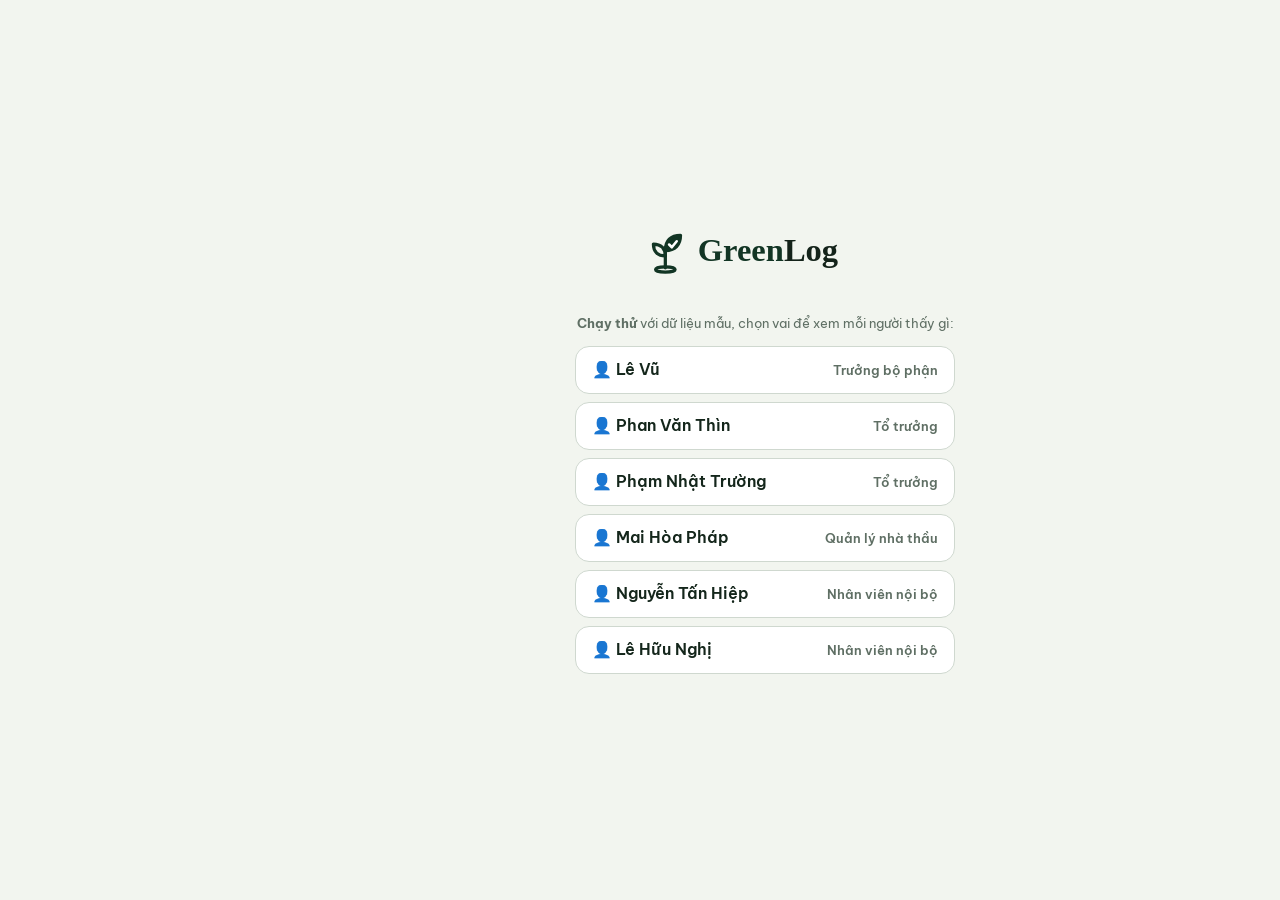
==== index.html @ 798416aa "0.4.4: mục 84–92 – bắt đầu ngày gọn + chọn khu định kỳ, Kubota theo lượt, cây nội thất bất thường qu" ====
<!DOCTYPE html>
<html lang="vi">
<head>
<meta charset="utf-8">
<meta name="viewport" content="width=device-width, initial-scale=1, viewport-fit=cover">
<meta name="theme-color" content="#123524">
<title>GreenLog</title>
<link rel="manifest" href="manifest.webmanifest">
<link rel="icon" href="icons/icon-192.png">
<link rel="apple-touch-icon" href="icons/icon-180.png">
<link rel="preconnect" href="https://fonts.googleapis.com">
<link rel="stylesheet" href="https://fonts.googleapis.com/css2?family=Be+Vietnam+Pro:wght@400;600;700&display=swap">
<link rel="stylesheet" href="css/app.css">
<link rel="stylesheet" href="css/v04.css">
</head>
<body>
<div id="app"><div class="dang-tai">Đang mở GreenLog…</div></div>
<script src="js/config.js"></script>
<script src="js/api.js"></script>
<script src="js/core.js"></script>
<script src="js/icons.js"></script>
<script src="js/icons-v04.js"></script>
<script src="js/v03-nen.js"></script>
<script src="js/app.js"></script>
<script src="js/m-noibo.js"></script>
<script src="js/m-nghiepvu.js"></script>
<script src="js/m-kehoach.js"></script>
<script src="js/m-quanly.js"></script>
<script src="js/v03-viec.js"></script>
<script src="js/v03-them.js"></script>
<script src="js/menu.js"></script>
<script src="js/v04-nen.js"></script>
<script src="js/v04-tongquan.js"></script>
<script src="js/v04-viec.js"></script>
<script src="js/v04-cay.js"></script>
<script src="js/v04-hop.js"></script>
<script src="js/v04-hopdx.js"></script>
<script src="js/v04-khtuan.js"></script>
<script src="js/v04-ngay.js"></script>
<script src="js/v04-ca.js"></script>
<script src="js/v04-nhap.js"></script>
<script src="js/v04-cum.js"></script>
<script src="js/v042-nen.js"></script>
<script src="js/v042-ca.js"></script>
<script src="js/v042-may.js"></script>
<script src="js/v042-xuat.js"></script>
<script src="js/v042-baocao.js"></script>
<script src="js/v042-nguoi.js"></script>
<script src="js/v042-link.js"></script>
<script src="js/v042-huongdan.js"></script>
<script src="js/v04-hoso.js"></script>
<script src="js/v04-daotao.js"></script>
<script src="js/v04-sopmau.js"></script>
<script src="js/v04-racthat.js"></script>
<script src="js/v04-anhdm.js"></script>
<script src="js/lib/jszip.min.js"></script>
<script src="js/v04-baocao.js"></script>
<script src="js/v043-daungay.js"></script>
<script src="js/v043-may.js"></script>
<script src="js/v043-cay.js"></script>
<script src="js/v043-dot.js"></script>
<script src="js/v043-phap.js"></script>
<script src="js/i18n-en.js"></script>
<script>GL.batDau();</script>
</body>
</html>
---- css/app.css ----
:root {
  --nen: #F4F7F3; --the: #FFFFFF; --chu: #14231A; --mo: #5B6B60; --vien: #C9D3CB; --vien2: #E6EDE7;
  --xanh: #1E6B3B; --xanh-nhat: #E6F1E8; --cam: #9A5B00; --cam-nhat: #FFF3DC; --do: #B42318; --do-nhat: #FDECEA;
  --cam2: #D9621E; --bo: 12px;
}
* { box-sizing: border-box; -webkit-tap-highlight-color: transparent; }
html, body { margin: 0; background: var(--nen); color: var(--chu); font: 15px/1.45 'Be Vietnam Pro', system-ui, -apple-system, 'Segoe UI', Roboto, sans-serif; }
body { min-height: 100vh; padding-bottom: calc(72px + env(safe-area-inset-bottom)); }
button, input, select, textarea { font: inherit; color: inherit; }
h1, h2, h3 { margin: 0; line-height: 1.25; }
.an { display: none !important; }

/* đầu trang */
.dau { position: sticky; top: 0; z-index: 5; background: var(--xanh); color: #fff; padding: calc(10px + env(safe-area-inset-top)) 16px 12px; display: flex; align-items: center; gap: 10px; }
.dau img { width: 30px; height: 30px; border-radius: 8px; background: #fff; }
.dau .tieude { flex: 1; min-width: 0; }
.dau .tieude b { display: block; font-size: 17px; }
.dau .tieude small { opacity: .85; font-size: 12px; }
.dau .nut-tron { background: rgba(255,255,255,.15); border: 0; color: #fff; border-radius: 10px; padding: 6px 10px; font-size: 13px; }
.bang-thu { background: var(--cam-nhat); color: var(--cam); font-size: 12px; text-align: center; padding: 6px 12px; }

main { padding: 14px 14px 24px; max-width: 720px; margin: 0 auto; }

/* thẻ */
.the { background: var(--the); border: 1px solid var(--vien2); border-radius: var(--bo); padding: 14px; margin-bottom: 12px; }
.the h2 { font-size: 16px; margin-bottom: 10px; }
.the h3 { font-size: 15px; }
.mo { color: var(--mo); font-size: 13px; }
.hang { display: flex; align-items: center; gap: 10px; }
.hang > .gian { flex: 1; min-width: 0; }
.luoi2 { display: grid; grid-template-columns: 1fr 1fr; gap: 10px; }
.so-lon { font-size: 26px; font-weight: 700; }

/* nút */
.nut { display: inline-flex; align-items: center; justify-content: center; gap: 6px; min-height: 48px; padding: 0 16px; border-radius: var(--bo);
  border: 1px solid var(--vien); background: var(--the); font-weight: 600; cursor: pointer; }
.nut.chinh { background: var(--xanh); border-color: var(--xanh); color: #fff; }
.nut.do { background: var(--do); border-color: var(--do); color: #fff; }
.nut.nho { min-height: 36px; padding: 0 12px; font-size: 13px; border-radius: 10px; }
.nut.rong { width: 100%; }
.nut:disabled { opacity: .5; }
.nhom-nut { display: flex; gap: 8px; }
.nhom-nut > * { flex: 1; }

/* chip / nhãn */
.chip { display: inline-flex; align-items: center; padding: 3px 10px; border-radius: 999px; font-size: 12px; font-weight: 600; background: var(--vien2); color: var(--chu); white-space: nowrap; }
.chip.xanh { background: var(--xanh-nhat); color: var(--xanh); }
.chip.cam { background: var(--cam-nhat); color: var(--cam); }
.chip.do { background: var(--do-nhat); color: var(--do); }
.chon { display: flex; gap: 6px; overflow-x: auto; padding-bottom: 4px; margin-bottom: 10px; scrollbar-width: none; }
.chon button { flex: none; border: 1px solid var(--vien); background: var(--the); border-radius: 999px; padding: 8px 14px; font-size: 13px; font-weight: 600; }
.chon button.dang { background: var(--xanh); border-color: var(--xanh); color: #fff; }

/* thanh tiến độ */
.thanh { height: 10px; border-radius: 6px; background: var(--vien2); overflow: hidden; }
.thanh > i { display: block; height: 100%; background: var(--xanh); border-radius: 6px; }
.thanh.cam > i { background: var(--cam2); }
.thanh.do > i { background: var(--do); }

/* danh sách */
.ds { background: var(--the); border: 1px solid var(--vien2); border-radius: var(--bo); overflow: hidden; margin-bottom: 12px; }
.ds .muc { display: flex; align-items: center; gap: 10px; padding: 12px 14px; border-top: 1px solid var(--vien2); min-height: 56px; }
.ds .muc:first-child { border-top: 0; }
.ds .nhom-ten { background: var(--nen); padding: 8px 14px; font-size: 12px; font-weight: 700; color: var(--mo); text-transform: uppercase; letter-spacing: .3px; }

/* điểm danh: 3 nút trạng thái */
.tt3 { display: flex; gap: 4px; flex: none; }
.tt3 button { border: 1px solid var(--vien); background: var(--the); border-radius: 10px; padding: 8px 8px; font-size: 12px; font-weight: 600; min-width: 54px; }
.tt3 button.co.dang { background: var(--xanh); color: #fff; border-color: var(--xanh); }
.tt3 button.vang.dang { background: var(--do); color: #fff; border-color: var(--do); }
.tt3 button.som.dang { background: var(--cam2); color: #fff; border-color: var(--cam2); }

/* ô tick định kỳ */
.tick { width: 44px; height: 44px; flex: none; border-radius: 12px; border: 2px solid var(--vien); background: var(--the); display: grid; place-items: center; font-size: 20px; color: transparent; }
.tick.xong { background: var(--xanh); border-color: var(--xanh); color: #fff; }
.tick.them { background: var(--xanh-nhat); border-color: var(--xanh); color: var(--xanh); font-size: 13px; font-weight: 700; }

/* biểu mẫu */
label.o { display: block; margin-bottom: 12px; }
label.o > span { display: block; font-size: 13px; font-weight: 600; margin-bottom: 6px; }
input[type=text], input[type=search], input[type=time], select, textarea { width: 100%; border: 1px solid var(--vien); border-radius: 10px; background: var(--the); padding: 12px; min-height: 48px; }
textarea { min-height: 84px; resize: vertical; }
.o-anh { display: grid; grid-template-columns: 1fr 1fr; gap: 8px; }
.o-anh button { height: 92px; border-radius: 12px; border: 2px dashed var(--xanh); background: var(--xanh-nhat); color: var(--xanh); font-weight: 600; }
.o-anh button.phu { border-color: var(--vien); background: var(--the); color: var(--chu); }
.xem-anh { width: 100%; max-height: 260px; object-fit: cover; border-radius: 12px; margin-top: 8px; background: var(--vien2); }

/* thanh dưới */
nav.duoi { position: fixed; left: 0; right: 0; bottom: 0; z-index: 6; background: var(--the); border-top: 1px solid var(--vien2); display: flex; padding-bottom: env(safe-area-inset-bottom); }
nav.duoi a { flex: 1; text-align: center; padding: 8px 2px 10px; font-size: 11px; font-weight: 600; color: var(--mo); text-decoration: none; }
nav.duoi a .bt { display: block; font-size: 22px; line-height: 28px; }
nav.duoi a.dang { color: var(--xanh); }

/* cửa sổ nổi */
.lop-phu { position: fixed; inset: 0; background: rgba(20,35,26,.45); z-index: 20; display: flex; align-items: flex-end; justify-content: center; }
.hop { background: var(--the); width: 100%; max-width: 560px; border-radius: 18px 18px 0 0; padding: 18px 16px calc(18px + env(safe-area-inset-bottom)); max-height: 88vh; overflow: auto; }
.hop h2 { font-size: 17px; margin-bottom: 12px; }
.bao { position: fixed; left: 50%; bottom: calc(86px + env(safe-area-inset-bottom)); transform: translateX(-50%); background: var(--chu); color: #fff; padding: 10px 16px; border-radius: 10px; z-index: 30; font-size: 14px; max-width: 90vw; text-align: center; }
.bao.loi { background: var(--do); }
.dang-tai { text-align: center; color: var(--mo); padding: 40px 0; }

/* màn đăng nhập */
.vao { min-height: 100vh; display: flex; flex-direction: column; align-items: center; justify-content: center; padding: 24px; text-align: center; }
.vao img.logo { width: 260px; max-width: 80vw; margin-bottom: 18px; }
.vao .hop-vao { width: 100%; max-width: 380px; }
.vao .chon-nguoi .nut { width: 100%; margin-bottom: 8px; justify-content: flex-start; }

/* ---- bổ sung 0.2 ---- */
.hop-dau { display: flex; align-items: center; gap: 10px; margin-bottom: 12px; }
.hop-dau h2 { flex: 1; margin: 0 !important; }
.hop-dau .x { border: 0; background: var(--vien2); width: 36px; height: 36px; border-radius: 50%; font-size: 16px; }
.hop.rong { max-width: 720px; }
.lop-phu.den { background: rgba(0,0,0,.85); }
.tim { margin-bottom: 10px; }
.ds2 { display: flex; flex-direction: column; gap: 6px; }
.dong2 { text-align: left; border: 1px solid var(--vien2); background: var(--the); border-radius: 10px; padding: 12px 14px; display: flex; flex-direction: column; gap: 2px; }
.dong2 b { font-weight: 600; }
.dong2 small { color: var(--mo); font-size: 12px; }
.dong2.nhom { flex-direction: row; justify-content: space-between; align-items: center; background: var(--nen); }
.dong2.ca { background: var(--xanh-nhat); border-color: var(--xanh); }
.lui { border: 0; background: none; color: var(--xanh); font-weight: 700; text-align: left; padding: 6px 0 8px; font-size: 15px; }
.o-chon { width: 100%; display: flex; align-items: center; justify-content: space-between; gap: 8px; border: 1px solid var(--vien); border-radius: 10px; background: var(--the); padding: 12px; min-height: 48px; text-align: left; }
.o-chon .gt { flex: 1; }
.o-anh3 { display: grid; grid-template-columns: repeat(3, 1fr); gap: 8px; }
.o-anh3 button { height: 76px; border-radius: 12px; border: 2px dashed var(--xanh); background: var(--xanh-nhat); color: var(--xanh); font-weight: 600; font-size: 13px; line-height: 1.5; }
.o-anh3 button + button { border-color: var(--vien); background: var(--the); color: var(--chu); }
.luoi-anh { display: grid; grid-template-columns: repeat(auto-fill, minmax(84px, 1fr)); gap: 6px; margin-top: 8px; }
.anh-nho { position: relative; }
.anh-nho img { width: 100%; aspect-ratio: 1; object-fit: cover; border-radius: 8px; display: block; }
.anh-nho button { position: absolute; top: 4px; right: 4px; width: 26px; height: 26px; border-radius: 50%; border: 0; background: rgba(0,0,0,.6); color: #fff; font-size: 12px; }
.anh-xem { width: 96px; height: 96px; object-fit: cover; border-radius: 8px; margin: 0 6px 6px 0; background: var(--vien2); cursor: zoom-in; }
.chon.boc { flex-wrap: wrap; overflow: visible; }
.mic { margin-top: 6px; }
.o > .mo { font-size: 12px; }
.the-viec { display: flex; align-items: center; gap: 12px; background: var(--the); border: 1px solid var(--vien2); border-radius: var(--bo); padding: 14px; margin-bottom: 8px; color: inherit; text-decoration: none; }
.the-viec .bt { font-size: 26px; width: 40px; text-align: center; flex: none; }
.the-viec .gian { flex: 1; min-width: 0; }
.the-viec b { display: block; }
.thanh-duoi { position: fixed; left: 0; right: 0; bottom: calc(60px + env(safe-area-inset-bottom)); z-index: 7; padding: 10px 14px; background: linear-gradient(transparent, var(--nen) 30%); }
.thanh-duoi .nut { width: 100%; max-width: 692px; display: flex; margin: 0 auto; box-shadow: 0 4px 14px rgba(0,0,0,.15); }
.bang-viec { background: var(--xanh); color: #fff; border-radius: var(--bo); padding: 12px 14px; margin-bottom: 12px; display: flex; align-items: center; gap: 10px; }
.bang-viec b { font-size: 17px; display: block; }
.bang-viec .nut { background: rgba(255,255,255,.15); border-color: rgba(255,255,255,.4); color: #fff; }
.chon-vt { width: 30px; height: 30px; flex: none; border-radius: 8px; border: 2px solid var(--vien); display: grid; place-items: center; color: transparent; font-weight: 700; }
.muc.da-chon { background: var(--xanh-nhat); }
.muc.da-chon .chon-vt { background: var(--xanh); border-color: var(--xanh); color: #fff; }
.muc.da-lam .chon-vt { background: var(--vien2); border-color: var(--vien2); color: var(--xanh); }
.luoi-o { display: grid; grid-template-columns: repeat(3, 1fr); gap: 8px; margin-bottom: 12px; }
.luoi-o a, .luoi-o button { background: var(--the); border: 1px solid var(--vien2); border-radius: var(--bo); padding: 12px 6px; text-align: center; color: inherit; text-decoration: none; font-size: 12px; font-weight: 600; min-height: 84px; display: flex; flex-direction: column; align-items: center; justify-content: center; gap: 4px; }
.luoi-o .bt { font-size: 26px; }
.tt3b { display: flex; gap: 4px; flex: none; }
.tt3b button { border: 1px solid var(--vien); background: var(--the); border-radius: 10px; padding: 8px 6px; font-size: 11px; font-weight: 600; min-width: 52px; }
.tt3b button.dang[data-t="Đã tưới"] { background: var(--xanh); color: #fff; border-color: var(--xanh); }
.tt3b button.dang[data-t="Không cần (mưa)"] { background: #2E6DA4; color: #fff; border-color: #2E6DA4; }
.tt3b button.dang[data-t="Chưa tưới được"] { background: var(--do); color: #fff; border-color: var(--do); }
.lich { display: grid; grid-template-columns: repeat(7, 1fr); gap: 3px; }
.lich .th { text-align: center; font-size: 11px; color: var(--mo); font-weight: 700; padding: 4px 0; }
.lich .ng { background: var(--the); border: 1px solid var(--vien2); border-radius: 8px; min-height: 58px; padding: 3px; font-size: 11px; cursor: pointer; overflow: hidden; }
.lich .ng.ngoai { opacity: .35; }
.lich .ng.hn { border: 2px solid var(--xanh); }
.lich .ng .s { font-weight: 700; }
.cham { display: inline-block; width: 7px; height: 7px; border-radius: 50%; margin: 1px; }
.c-dinhky { background: #1E6B3B; } .c-khan { background: #B42318; } .c-cao { background: #D9621E; } .c-duan { background: #2E6DA4; }
.c-sukien { background: #7A3FB0; } .c-xam { background: #8A958D; } .c-cachly { background: #F2B25C; }
table.bang { width: 100%; border-collapse: collapse; font-size: 12px; background: var(--the); }
table.bang th, table.bang td { border: 1px solid var(--vien2); padding: 6px; text-align: left; white-space: nowrap; }
table.bang th { background: var(--nen); position: sticky; top: 0; }
.cuon { overflow: auto; max-height: 70vh; border-radius: var(--bo); border: 1px solid var(--vien2); margin-bottom: 12px; }
.dong-sp { display: grid; grid-template-columns: 1fr 90px 36px; gap: 6px; align-items: center; margin-bottom: 6px; }
.dong-sp input { min-height: 44px; padding: 8px; }
.dong-sp .xx { border: 0; background: var(--do-nhat); color: var(--do); border-radius: 8px; height: 40px; }
.sao { display: flex; gap: 4px; }
.sao button { width: 40px; height: 40px; border-radius: 10px; border: 1px solid var(--vien); background: var(--the); font-weight: 700; }
.sao button.dang { background: var(--xanh); color: #fff; border-color: var(--xanh); }
input[type=number], input[type=date], input[type=datetime-local] { width: 100%; border: 1px solid var(--vien); border-radius: 10px; background: var(--the); padding: 12px; min-height: 48px; }
.canh-bao { background: var(--cam-nhat); color: var(--cam); border-radius: 10px; padding: 10px 12px; font-size: 13px; margin-bottom: 12px; }
.canh-bao.do { background: var(--do-nhat); color: var(--do); }

.nut-zalo { background: #0068FF; border-color: #0068FF; color: #fff; margin-top: 8px; }

/* ===== GreenLog 0.3 ===== */
html[data-chu="to"] body { zoom: 1.12; }
html[data-chu="rat-to"] body { zoom: 1.25; }
.bang-hang { background: #FFF7E6; color: var(--cam); font-size: 13px; padding: 8px 14px; text-align: center; }
.bao-hoan { display: flex; align-items: center; gap: 12px; overflow: hidden; }
.bao-hoan button { background: #fff; color: var(--chu); border: 0; border-radius: 8px; padding: 6px 10px; font-weight: 700; }
.bao-hoan i { position: absolute; left: 0; bottom: 0; height: 3px; background: #F2C46B; animation: hoan 10s linear forwards; }
@keyframes hoan { from { width: 100%; } to { width: 0; } }
.tieu-nhom { font-size: 15px; margin: 14px 2px 8px; }
.tieu-nhom span { font-weight: 500; color: var(--mo); font-size: 13px; }
.tieu-nhom.hn { color: var(--xanh); }
.nhan-o { display: block; font-size: 13px; font-weight: 600; margin-bottom: 6px; }
.luoi-viec { display: grid; grid-template-columns: repeat(auto-fill, minmax(98px, 1fr)); gap: 8px; }
.o-viec { background: var(--the); border: 1px solid var(--vien2); border-radius: 14px; padding: 10px 6px; display: flex; flex-direction: column; align-items: center; gap: 4px; text-align: center; color: inherit; text-decoration: none; transition: opacity .2s; }
.o-viec b { font-size: 13px; line-height: 1.2; }
.o-viec small { font-size: 11px; color: var(--mo); }
.ma-tran { display: grid; grid-template-columns: 76px repeat(3, 1fr); gap: 6px; align-items: stretch; }
.ma-tran .cot { font-size: 12px; color: var(--mo); text-align: center; align-self: end; }
.hang-mt { font-size: 13px; font-weight: 700; align-self: center; }
.o-mt { background: var(--the); border: 1px solid var(--vien2); border-radius: 12px; padding: 6px 4px 8px; display: flex; flex-direction: column; align-items: center; gap: 3px; color: inherit; text-decoration: none; transition: opacity .2s; }
.o-mt b { font-size: 12px; }
.o-mt small.dang { font-size: 10px; color: #9A6B00; }
.o-trong { border-radius: 12px; background: var(--vien2); opacity: .5; min-height: 84px; }
.thanh-nho { width: 80%; height: 4px; background: var(--vien2); border-radius: 2px; overflow: hidden; }
.thanh-nho i { display: block; height: 4px; }
.bang-viec svg { flex: none; }
.buoc { display: flex; align-items: center; gap: 8px; font-weight: 700; font-size: 14px; margin: 10px 2px 8px; }
.buoc span { width: 24px; height: 24px; border-radius: 12px; border: 1.5px solid var(--xanh); color: var(--xanh); display: inline-grid; place-items: center; font-size: 12px; }
.buoc-nho { font-size: 12px; font-weight: 600; color: var(--mo); margin: 4px 2px 4px; }
.hai-nut { display: grid; grid-template-columns: 1fr 1fr; gap: 8px; }
.hai-nut button { min-height: 48px; border-radius: 12px; border: 1px solid var(--vien); background: var(--the); font-weight: 700; font-size: 14px; }
.hai-nut button.dang.xanh { background: var(--xanh); border-color: var(--xanh); color: #fff; }
.hai-nut button.dang.vang { background: #D9A93E; border-color: #D9A93E; color: #fff; }
.chu-thich { display: flex; flex-wrap: wrap; gap: 10px; font-size: 12px; color: var(--mo); margin: 4px 2px 8px; }
.chu-thich i { display: inline-block; width: 12px; height: 12px; border-radius: 3px; border: 1px solid var(--vien); margin-right: 4px; vertical-align: -2px; background: var(--the); }
.chu-thich i.xong { background: var(--xanh); border-color: var(--xanh); } .chu-thich i.dang { background: #F2C46B; border-color: #D9A93E; } .chu-thich i.c { background: #fff; border: 2px solid var(--xanh); }
.chu-thich i.mua { background: #2E6DA4; border-color: #2E6DA4; } .chu-thich i.chua { background: var(--do); border-color: var(--do); }
.luoi-villa { display: grid; grid-template-columns: repeat(auto-fill, minmax(60px, 1fr)); gap: 6px; }
.o-villa { min-height: 62px; border-radius: 12px; border: 1px solid #C9D3CB; background: var(--the); display: flex; flex-direction: column; align-items: center; justify-content: center; gap: 2px; padding: 4px 2px; }
.o-villa b { font-size: 14px; } .o-villa small { font-size: 10px; opacity: .85; line-height: 1.1; text-align: center; }
.o-villa.xong { background: var(--xanh); border-color: var(--xanh); color: #fff; }
.o-villa.motphan { background: var(--xanh-nhat); border-color: var(--xanh); }
.o-villa.dang { background: #F2C46B; border-color: #D9A93E; }
.o-villa.chon { border: 2px solid var(--xanh); color: var(--xanh); background: #fff; box-shadow: 0 0 0 2px var(--xanh-nhat); }
.mat3 { display: flex; gap: 2px; }
.mat3 i { width: 10px; height: 4px; border-radius: 2px; background: var(--vien2); }
.mat3 i.xong { background: #A9D8B5; } .o-villa:not(.xong) .mat3 i.xong { background: var(--xanh); } .mat3 i.dang { background: #D9A93E; } .mat3 i.c { background: var(--xanh); }
.muc.dang-lam { background: #FFF8E8; } .muc.dang-lam .chon-vt { background: #F2C46B; border-color: #D9A93E; color: var(--chu); }
.hang-tuoi { display: flex; align-items: center; gap: 6px; padding: 7px 0; border-top: 1px solid var(--vien2); }
.hang-tuoi:first-child { border-top: 0; }
.hang-tuoi > b { width: 86px; font-size: 13px; flex: none; }
.hang-tuoi .tt3b { margin-left: auto; }
.mat-tuoi { flex: 1; min-height: 44px; border-radius: 10px; border: 1px dashed #B9C6BC; background: var(--the); font-size: 12px; font-weight: 600; display: flex; flex-direction: column; align-items: center; justify-content: center; line-height: 1.1; }
.mat-tuoi small { font-size: 10px; font-weight: 500; }
.mat-tuoi.xong { background: var(--xanh); color: #fff; border: 1px solid var(--xanh); }
.mat-tuoi.mua { background: #DCEBF8; color: #2E6DA4; border: 1px solid #9CC3E6; }
.mat-tuoi.chua { background: var(--do-nhat); color: var(--do); border: 1px solid var(--do); }
.mat-tuoi.moi { box-shadow: 0 0 0 2px #F2C46B; }
.nut.mua { background: #2E6DA4; border-color: #2E6DA4; color: #fff; }
.so-vua { font-size: 20px; font-weight: 700; }
.so-the { display: flex; align-items: center; gap: 10px; color: inherit; text-decoration: none; margin-bottom: 0; }
.so-the b { display: block; font-size: 24px; line-height: 1.1; } .so-the small { display: block; font-size: 12px; color: var(--mo); }
.luoi-kpi { display: grid; grid-template-columns: repeat(auto-fill, minmax(160px, 1fr)); gap: 8px; margin-bottom: 12px; }
.dong-vc { display: flex; align-items: center; gap: 10px; padding: 8px 0; border-top: 1px solid var(--vien2); }
.tron { width: 42px; height: 42px; border-radius: 12px; border: 1px solid var(--vien); background: var(--the); font-size: 22px; font-weight: 700; flex: none; }
.tron.chinh { background: var(--xanh); border-color: var(--xanh); color: #fff; }
.goi-y-thuoc { border-left: 4px solid var(--xanh); }
.dong-goiy { display: flex; align-items: baseline; gap: 6px; padding: 8px 0; border-top: 1px solid var(--vien2); }
.dong-goiy .gian small { display: block; color: var(--mo); font-size: 12px; } .dong-goiy .lieu { color: var(--xanh); font-size: 18px; } .dong-goiy > small { color: var(--mo); font-size: 11px; }
.chon button.goi-y { border-color: var(--xanh); color: var(--xanh); }
.chon.boc { flex-wrap: wrap; overflow: visible; }
.chon button small { opacity: .75; font-weight: 500; }
.luoi-nam { display: grid; grid-template-columns: repeat(3, 1fr); gap: 8px; }
.o-thang { background: var(--the); border: 1px solid var(--vien2); border-radius: 12px; padding: 10px; text-align: left; display: flex; flex-direction: column; gap: 2px; }
.o-thang span { font-size: 12px; color: var(--mo); } .o-thang div { font-size: 11px; }
.bien-ban h1 { font-size: 17px; color: var(--xanh); } .bien-ban h2 { font-size: 14px; margin-top: 12px; } .bien-ban pre { white-space: pre-wrap; font: inherit; margin: 4px 0; }
.luoi-o a .bt svg { display: block; margin: 0 auto; }
nav.duoi .bt svg { display: block; margin: 0 auto; }
---- css/v04.css ----
/* GreenLog 0.4 – chủ đề xanh rừng + xanh chanh, bảng điều khiển trên máy tính, thanh dưới nổi trên điện thoại */
:root {
  --nen: #F2F5EF; --the: #FFFFFF; --chu: #14261B; --mo: #5F6F64; --vien: #CFD8CF; --vien2: #E4EBE3;
  --xanh: #1F4D2B; --xanh-dam: #123524; --xanh-nhat: #E5F4E4; --chanh: #C9E265; --chanh2: #E6F2B5;
  --cam: #8A5A12; --cam-nhat: #FCEBDD; --do: #B33A36; --do-nhat: #FBE3E2; --vang: #E9C46A; --cam2: #E8913A; --bo: 14px;
}
body { padding-bottom: calc(96px + env(safe-area-inset-bottom)); font-size: 16px; }
.nut.chinh { background: var(--xanh-dam); border-color: var(--xanh-dam); }
.nut.chanh { background: var(--chanh); border-color: var(--chanh); color: var(--xanh-dam); }
.chip.chanh { background: var(--chanh); color: var(--xanh-dam); }
.chip.vang { background: #F9EEDA; color: #8A6A12; }
.chon button.dang { background: var(--xanh-dam); border-color: var(--xanh-dam); }
.thanh > i { background: linear-gradient(90deg, #1F6B35, #8DC63F); }
.thanh.cam > i { background: var(--vang); } .thanh.do > i { background: var(--do); }
.the { border-radius: 18px; box-shadow: 0 1px 2px rgba(0,0,0,.04); }

/* đầu trang điện thoại */
.dau { background: var(--xanh-dam); border-radius: 0 0 22px 22px; padding-bottom: 16px; }
.dau .nut-tron.av { width: 40px; height: 40px; border-radius: 50%; background: var(--chanh); color: var(--xanh-dam); font-weight: 700; padding: 0; }
.dau img { background: transparent; }

/* thanh dưới nổi, nút ＋ giữa */
nav.duoi { left: 12px; right: 12px; bottom: calc(10px + env(safe-area-inset-bottom)); border-radius: 26px; background: var(--xanh-dam); border: 0; box-shadow: 0 8px 24px rgba(18,53,36,.35); padding: 4px 6px; align-items: center; }
nav.duoi a { color: #B9C9BC; font-size: 11.5px; }
nav.duoi a.dang { color: var(--chanh); }
nav.duoi a.cong { flex: none; width: 64px; height: 64px; margin-top: -30px; border-radius: 50%; background: var(--chanh); color: var(--xanh-dam); display: flex; align-items: center; justify-content: center; font-size: 34px; font-weight: 400; box-shadow: 0 6px 16px rgba(0,0,0,.25); padding: 0; }
nav.duoi .bt svg { width: 26px; height: 26px; }
.thanh-duoi { bottom: calc(86px + env(safe-area-inset-bottom)); }

/* bảng điều khiển máy tính */
.ben { display: none; }
@media (min-width: 960px) {
  body { padding: 0 0 0 250px; }
  .ben { display: flex; flex-direction: column; position: fixed; left: 0; top: 0; bottom: 0; width: 250px; background: var(--xanh-dam); color: #fff; padding: 22px 14px; z-index: 8; overflow-y: auto; }
  .ben .logo { display: flex; align-items: center; gap: 10px; font-weight: 700; font-size: 21px; margin: 0 6px 22px; color: #fff; text-decoration: none; }
  .ben .logo i { width: 38px; height: 38px; border-radius: 10px; background: var(--chanh); color: var(--xanh-dam); display: flex; align-items: center; justify-content: center; font-style: normal; font-size: 22px; }
  .ben a.m { display: flex; align-items: center; gap: 12px; padding: 10px 12px; border-radius: 12px; color: #DDE7DF; text-decoration: none; font-weight: 600; font-size: 15px; margin-bottom: 2px; }
  .ben a.m:hover { background: rgba(255,255,255,.06); }
  .ben a.m.dang { background: var(--xanh); color: var(--chanh); }
  .ben a.m svg { width: 26px; height: 26px; flex: none; }
  .ben .so-do { margin-left: auto; background: var(--do); color: #fff; border-radius: 999px; font-size: 11px; padding: 1px 7px; }
  .ben .ky { margin-top: auto; background: rgba(255,255,255,.07); border-radius: 14px; padding: 12px; font-size: 12.5px; color: #C8D6CB; }
  .ben .ky b { color: #fff; display: block; }
  nav.duoi { display: none; }
  .dau { position: static; background: transparent; color: var(--chu); border-radius: 0; padding: 26px 32px 6px; max-width: 1400px; }
  .dau > img, .dau #nutTk { display: none; }
  .dau .tieude b { font-size: 30px; }
  .dau .tieude small { font-size: 14px; color: var(--mo); opacity: 1; }
  .dau .nut-tron { background: var(--the); color: var(--chu); border: 1px solid var(--vien); }
  .dau .tao { display: inline-flex !important; }
  main { max-width: 1400px; padding: 12px 32px 40px; margin: 0; }
  main.hep { max-width: 860px; }
  .thanh-duoi { left: 250px; bottom: 0; }
  .lop-phu { padding-left: 250px; }
  .bang-thu { margin-left: 0; }
}
.dau .tao { display: none; background: var(--xanh-dam) !important; color: #fff !important; border: 0 !important; border-radius: 12px; padding: 10px 16px !important; font-weight: 600; font-size: 14px !important; }
.dau .tao.phu { background: #fff !important; color: var(--chu) !important; border: 1px solid var(--vien) !important; }

/* tổng quan */
.kpi8 { display: grid; grid-template-columns: repeat(2, 1fr); gap: 10px; margin-bottom: 14px; }
@media (min-width: 960px) { .kpi8 { grid-template-columns: repeat(4, 1fr); gap: 16px; } }
.kpi { background: var(--the); border-radius: 18px; padding: 14px; display: flex; gap: 12px; align-items: flex-start; text-decoration: none; color: inherit; border: 1px solid var(--vien2); min-width: 0; }
.kpi .ic { width: 42px; height: 42px; flex: none; border-radius: 12px; background: #F1F4EF; display: flex; align-items: center; justify-content: center; }
.kpi .ic svg { width: 34px; height: 34px; }
.kpi small { color: var(--mo); font-size: 12.5px; display: block; }
.kpi b { font-size: 26px; line-height: 1.15; display: block; }
.kpi .chip { margin-top: 4px; white-space: normal; }
.bv { background: var(--xanh-dam); color: #fff; border-radius: 22px; padding: 18px; margin-bottom: 14px; }
.bv h2 { font-size: 18px; margin: 0; } .bv .mo { color: #A9BCAD; }
.bv .chon button { background: transparent; color: #C8D6CB; border-color: rgba(255,255,255,.25); padding: 6px 12px; }
.bv .chon button.dang { background: var(--chanh); color: var(--xanh-dam); border-color: var(--chanh); }
.bv-luoi { display: grid; grid-template-columns: repeat(2, 1fr); gap: 10px; margin-top: 10px; }
@media (min-width: 960px) { .bv-luoi { grid-template-columns: repeat(3, 1fr); } }
.bv-o { background: rgba(255,255,255,.07); border-radius: 16px; padding: 12px 14px; color: #fff; text-decoration: none; display: block; min-width: 0; }
.bv-o:hover { background: rgba(255,255,255,.12); }
.bv-o .t { display: flex; gap: 8px; align-items: center; font-size: 13.5px; color: #DDE7DF; }
.bv-o .t svg { width: 26px; height: 26px; flex: none; }
.bv-o .so { font-size: 26px; font-weight: 700; color: var(--chanh); line-height: 1.2; margin-top: 6px; }
.bv-o .so small { font-size: 13px; color: #C8D6CB; font-weight: 400; }
.bv-o .phu { font-size: 12px; color: #A9BCAD; margin-top: 2px; }
.luoi-tq { display: grid; gap: 14px; }
@media (min-width: 960px) { .luoi-tq { grid-template-columns: 1fr 1fr 1fr; } .luoi-tq .rong2 { grid-column: span 2; } }
.bang-tq { width: 100%; border-collapse: collapse; font-size: 14px; }
.bang-tq td, .bang-tq th { padding: 8px 4px; border-bottom: 1px solid var(--vien2); text-align: left; vertical-align: top; }
.bang-tq th { font-size: 11.5px; color: var(--mo); text-transform: uppercase; font-weight: 600; }

/* bộ lọc trạng thái trên Hôm nay */
.loc-tt { display: flex; gap: 6px; margin: 4px 0 10px; }
.loc-tt button { flex: 1; border: 1px solid var(--vien); background: var(--the); border-radius: 999px; padding: 9px 4px; font-weight: 600; font-size: 13.5px; }
.loc-tt button.dang { background: var(--xanh-dam); color: #fff; border-color: var(--xanh-dam); }
.chao { background: var(--xanh-dam); color: #fff; border-radius: 22px; padding: 18px; margin-bottom: 14px; }
.chao h1 { font-size: 24px; margin: 4px 0 12px; } .chao h1 em { color: var(--chanh); font-style: normal; display: block; }
.chao .thanh { background: rgba(255,255,255,.15); } .chao .thanh > i { background: var(--chanh); }

/* biểu đồ, chi tiết */
.bd-cot { display: flex; align-items: flex-end; gap: 3px; height: 150px; padding: 6px 0; border-bottom: 1px solid var(--vien2); overflow-x: auto; }
.bd-cot div { flex: 1; min-width: 8px; background: linear-gradient(180deg, #8DC63F, #1F6B35); border-radius: 4px 4px 0 0; position: relative; }
.bd-nhan { display: flex; justify-content: space-between; font-size: 11px; color: var(--mo); }
table.bang { width: 100%; border-collapse: collapse; font-size: 13.5px; }
table.bang th, table.bang td { border-bottom: 1px solid var(--vien2); padding: 6px; text-align: left; }
.cuon-ngang { overflow-x: auto; }

/* nút ghim, khó khăn trong cửa sổ */
.chan-hop { display: flex; gap: 8px; flex-wrap: wrap; margin-top: 14px; padding-top: 10px; border-top: 1px dashed var(--vien); }
.chan-hop .nut { flex: 1; min-height: 40px; font-size: 13.5px; }
.the-mo { border-left: 4px solid var(--vang); }
.the-do { border-left: 4px solid var(--do); }
.the-xanh { border-left: 4px solid #3E8E4E; }
.luong { border-left: 2px solid var(--vien); margin-left: 8px; padding-left: 12px; }
.luong .tn { background: var(--nen); border-radius: 12px; padding: 8px 10px; margin-bottom: 8px; }
.luong .tn.anh-vu { background: var(--chanh2); }
.so-tron { display: inline-flex; min-width: 20px; height: 20px; border-radius: 10px; background: var(--do); color: #fff; font-size: 11px; align-items: center; justify-content: center; padding: 0 5px; font-weight: 700; }
.chuong { position: relative; }
.chuong .so-tron { position: absolute; top: -4px; right: -6px; }
.matran-quyen select { font-size: 12px; padding: 2px; min-height: 0; }
.dong-cham { display: flex; gap: 8px; align-items: center; flex-wrap: wrap; padding: 10px 0; border-bottom: 1px solid var(--vien2); }
.cau-thi { background: var(--the); border: 1px solid var(--vien2); border-radius: 14px; padding: 12px; margin-bottom: 10px; }
.cau-thi label { display: flex; gap: 8px; padding: 8px; border-radius: 10px; align-items: center; }
.cau-thi label.dung { background: var(--xanh-nhat); } .cau-thi label.sai { background: var(--do-nhat); }
.sop-doc h2 { font-size: 19px; margin: 18px 0 8px; } .sop-doc p, .sop-doc li { font-size: 17px; line-height: 1.6; }
.sop-doc .buoc { background: var(--the); border-radius: 14px; padding: 12px; margin-bottom: 10px; border: 1px solid var(--vien2); }
.nhan-sao { display: inline-flex; gap: 4px; flex-wrap: wrap; }
@media print { .ben, nav.duoi, .dau, .thanh-duoi { display: none !important; } body { padding: 0; } }

.the a, .bang-tq a, .kpi, .bv-o { text-decoration: none; }
.bv > .hang { display: block; } .bv > .hang .chon { margin-top: 10px !important; }
@media (min-width: 960px) { .bv > .hang { display: flex; } .bv > .hang .chon { margin-top: 0 !important; } }
a.the, a.the-viec { text-decoration: none; color: inherit; }
/* mục 68: màn nhập việc trên điện thoại — ẩn menu dưới, nút Lưu sát đáy, tiêu đề 1 dòng */
@media (max-width: 959px) {
  body.nhap nav.duoi { display: none; }
  body.nhap .thanh-duoi { bottom: 0; padding-bottom: calc(12px + env(safe-area-inset-bottom)); }
  body.nhap #app { padding-bottom: calc(120px + env(safe-area-inset-bottom)); }
  .dau .tieude b, .dau .tieude small { display: block; white-space: nowrap; overflow: hidden; text-overflow: ellipsis; }
}
[hidden]{display:none !important}
/* 0.4.2 · xem ảnh từng lần ghi */
.xv-anh { display: grid; grid-template-columns: repeat(auto-fill, minmax(150px, 1fr)); gap: 8px; margin-top: 8px; }
.xv-anh figure { margin: 0; }
.xv-anh img { width: 100%; aspect-ratio: 4 / 3; object-fit: cover; border-radius: 10px; background: #E9EFE9; cursor: zoom-in; display: block; }
.xv-anh figcaption { font-size: 12px; color: var(--mo, #667); margin-top: 2px; }
.bc-so { display: grid; grid-template-columns: repeat(auto-fill, minmax(170px, 1fr)); gap: 10px; margin-bottom: 12px; }
.bc-so .so-the b { font-size: 24px; display: block; }
.bc-cot { display: flex; align-items: flex-end; gap: 3px; height: 120px; margin-top: 8px; overflow-x: auto; }
.bc-cot > div { flex: 1 0 14px; display: flex; flex-direction: column; align-items: center; justify-content: flex-end; height: 100%; }
.bc-cot i { display: block; width: 100%; background: #C9E265; border-radius: 4px 4px 0 0; min-height: 2px; }
.bc-cot small { font-size: 10px; color: #667; }
.bc-them table { margin-bottom: 10px; }
.xuat-chon { display: grid; gap: 8px; }
.xuat-chon .nut { text-align: left; display: block; padding: 12px 14px; }
.xuat-chon small { display: block; font-weight: 400; color: #667; font-size: 12px; }
header.dau .nut-bc { margin-right: 6px; white-space: nowrap; }
.av-img { border-radius: 50%; object-fit: cover; flex: none; display: inline-block; vertical-align: middle; }
.av-chu { border-radius: 50%; background: #C9E265; color: #123524; font-weight: 700; display: inline-flex; align-items: center; justify-content: center; flex: none; }
header.dau .nut-hd { font-weight: 800; font-size: 18px; margin-right: 6px; }
.hd-buoc { padding-left: 22px; margin: 4px 0 10px; font-size: 17px; line-height: 1.5; }
.hd-buoc li { margin-bottom: 6px; }
.vao-nhanh { display: grid; grid-template-columns: repeat(auto-fit, minmax(240px, 1fr)); gap: 12px; margin: 12px 0; }
.vao-nhanh .the { margin: 0; text-decoration: none; color: inherit; display: block; }
.vao-nhanh .the .mo { display: block; }
/* 0.4.3 – bắt đầu ngày gọn */
.dn-phu{display:flex;align-items:center;gap:8px;margin:6px 0 0 26px;font-size:14px}
.dn-phu .nut.nho{flex:none}
.luoi-chuyen{display:grid;grid-template-columns:repeat(2,1fr);gap:8px}
.o-chuyen{display:flex;align-items:center;gap:10px;min-height:56px;padding:8px 12px;border:1.5px solid var(--vien);border-radius:14px;background:#fff;font:inherit;text-align:left;cursor:pointer}
.o-chuyen b{font-size:22px;min-width:28px;color:var(--xanh)}
.o-chuyen:active{background:var(--chanh)}
.may2 .may-the{margin:0}
@media(max-width:700px){.may2{grid-template-columns:1fr}}
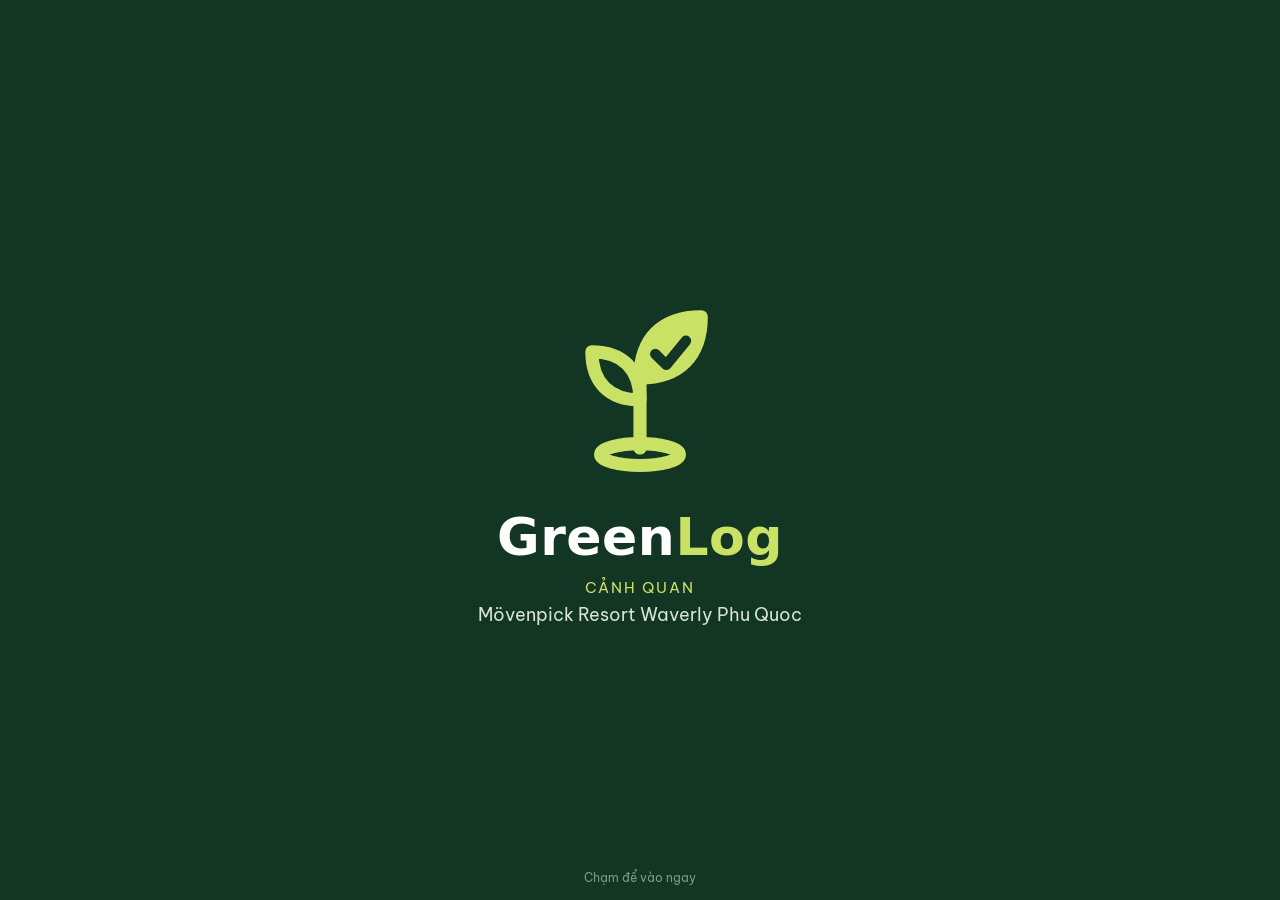
==== commit 373ae6a4: "GreenLog 0.4.9: sửa mục 147–164 - 147 Hôm nay toàn bộ phận xem lại ngày cũ (ngày trước / chọn ngày /" ====
--- a/index.html
+++ b/index.html
@@ -6,14 +6,35 @@
 <meta name="theme-color" content="#123524">
 <title>GreenLog</title>
 <link rel="manifest" href="manifest.webmanifest">
-<link rel="icon" href="icons/icon-192.png">
-<link rel="apple-touch-icon" href="icons/icon-180.png">
+<link rel="icon" type="image/png" sizes="32x32" href="icons/favicon-32.png?v=047"><link rel="icon" type="image/png" sizes="64x64" href="icons/favicon-64.png?v=047">
+<link rel="apple-touch-icon" href="icons/icon-180.png?v=047">
+<meta name="apple-mobile-web-app-capable" content="yes"><meta name="mobile-web-app-capable" content="yes"><meta name="apple-mobile-web-app-title" content="GreenLog">
+<link rel="apple-touch-startup-image" media="(device-width: 430px) and (device-height: 932px) and (-webkit-device-pixel-ratio: 3) and (orientation: portrait)" href="icons/splash/splash-1290x2796.png">
+<link rel="apple-touch-startup-image" media="(device-width: 393px) and (device-height: 852px) and (-webkit-device-pixel-ratio: 3) and (orientation: portrait)" href="icons/splash/splash-1179x2556.png">
+<link rel="apple-touch-startup-image" media="(device-width: 428px) and (device-height: 926px) and (-webkit-device-pixel-ratio: 3) and (orientation: portrait)" href="icons/splash/splash-1284x2778.png">
+<link rel="apple-touch-startup-image" media="(device-width: 390px) and (device-height: 844px) and (-webkit-device-pixel-ratio: 3) and (orientation: portrait)" href="icons/splash/splash-1170x2532.png">
+<link rel="apple-touch-startup-image" media="(device-width: 414px) and (device-height: 896px) and (-webkit-device-pixel-ratio: 3) and (orientation: portrait)" href="icons/splash/splash-1242x2688.png">
+<link rel="apple-touch-startup-image" media="(device-width: 414px) and (device-height: 896px) and (-webkit-device-pixel-ratio: 2) and (orientation: portrait)" href="icons/splash/splash-828x1792.png">
+<link rel="apple-touch-startup-image" media="(device-width: 375px) and (device-height: 812px) and (-webkit-device-pixel-ratio: 3) and (orientation: portrait)" href="icons/splash/splash-1125x2436.png">
+<link rel="apple-touch-startup-image" media="(device-width: 414px) and (device-height: 736px) and (-webkit-device-pixel-ratio: 3) and (orientation: portrait)" href="icons/splash/splash-1242x2208.png">
+<link rel="apple-touch-startup-image" media="(device-width: 375px) and (device-height: 667px) and (-webkit-device-pixel-ratio: 2) and (orientation: portrait)" href="icons/splash/splash-750x1334.png">
+<link rel="apple-touch-startup-image" media="(device-width: 320px) and (device-height: 568px) and (-webkit-device-pixel-ratio: 2) and (orientation: portrait)" href="icons/splash/splash-640x1136.png">
+<link rel="apple-touch-startup-image" media="(device-width: 402px) and (device-height: 874px) and (-webkit-device-pixel-ratio: 3) and (orientation: portrait)" href="icons/splash/splash-1206x2622.png">
+<link rel="apple-touch-startup-image" media="(device-width: 440px) and (device-height: 956px) and (-webkit-device-pixel-ratio: 3) and (orientation: portrait)" href="icons/splash/splash-1320x2868.png">
+<link rel="apple-touch-startup-image" media="(device-width: 768px) and (device-height: 1024px) and (-webkit-device-pixel-ratio: 2) and (orientation: portrait)" href="icons/splash/splash-1536x2048.png">
+<link rel="apple-touch-startup-image" media="(device-width: 834px) and (device-height: 1194px) and (-webkit-device-pixel-ratio: 2) and (orientation: portrait)" href="icons/splash/splash-1668x2388.png">
+<link rel="apple-touch-startup-image" media="(device-width: 1024px) and (device-height: 1366px) and (-webkit-device-pixel-ratio: 2) and (orientation: portrait)" href="icons/splash/splash-2048x2732.png">
+<link rel="apple-touch-startup-image" media="(device-width: 820px) and (device-height: 1180px) and (-webkit-device-pixel-ratio: 2) and (orientation: portrait)" href="icons/splash/splash-1640x2360.png">
+<link rel="apple-touch-startup-image" media="(device-width: 810px) and (device-height: 1080px) and (-webkit-device-pixel-ratio: 2) and (orientation: portrait)" href="icons/splash/splash-1620x2160.png">
+<link rel="apple-touch-startup-image" media="(device-width: 834px) and (device-height: 1112px) and (-webkit-device-pixel-ratio: 2) and (orientation: portrait)" href="icons/splash/splash-1668x2224.png">
+<link rel="apple-touch-startup-image" media="(device-width: 744px) and (device-height: 1133px) and (-webkit-device-pixel-ratio: 2) and (orientation: portrait)" href="icons/splash/splash-1488x2266.png">
 <link rel="preconnect" href="https://fonts.googleapis.com">
 <link rel="stylesheet" href="https://fonts.googleapis.com/css2?family=Be+Vietnam+Pro:wght@400;600;700&display=swap">
 <link rel="stylesheet" href="css/app.css">
 <link rel="stylesheet" href="css/v04.css">
 </head>
 <body>
+<script src="js/v049-mo.js"></script>
 <div id="app"><div class="dang-tai">Đang mở GreenLog…</div></div>
 <script src="js/config.js"></script>
 <script src="js/api.js"></script>
@@ -59,7 +80,17 @@
 <script src="js/v043-may.js"></script>
 <script src="js/v043-cay.js"></script>
 <script src="js/v043-dot.js"></script>
+<script src="js/v044.js"></script>
 <script src="js/v043-phap.js"></script>
+<script src="js/v046.js"></script>
+<script src="js/v046-sopnt.js"></script>
+<script src="js/v047.js"></script>
+<script src="js/v047-mam.js"></script>
+<script src="js/v047-nam.js"></script>
+<script src="js/v048.js"></script>
+<script src="js/v048-mam.js"></script>
+<script src="js/v049-cdb.js"></script>
+<script src="js/v049.js"></script>
 <script src="js/i18n-en.js"></script>
 <script>GL.batDau();</script>
 </body>
--- a/css/v04.css
+++ b/css/v04.css
@@ -168,3 +168,81 @@
 .o-chuyen:active{background:var(--chanh)}
 .may2 .may-the{margin:0}
 @media(max-width:700px){.may2{grid-template-columns:1fr}}
+.o-chuyen-boc{position:relative}.o-chuyen-boc .o-chuyen{width:100%}
+.o-tru{position:absolute;top:-8px;right:-6px;width:34px;height:34px;border-radius:50%;border:1.5px solid var(--vien);background:#fff;font-size:22px;line-height:1;cursor:pointer}
+/* 0.4.6 · Kho & tài sản, tìm nhanh, Trợ lý GreenLog */
+.kho-tab { margin-bottom: 12px; }
+.kho-tab a { padding: 8px 14px; border-radius: 999px; border: 1px solid #D5DED6; color: inherit; text-decoration: none; background: #fff; }
+.kho-tab a.dang { background: var(--xanh-dam); color: #fff; border-color: var(--xanh-dam); }
+.luoi-vt { display: grid; grid-template-columns: repeat(2, 1fr); gap: 10px; }
+@media (min-width: 960px) { .luoi-vt { grid-template-columns: repeat(4, 1fr); } }
+.vt-o { display: flex; flex-direction: column; align-items: flex-start; gap: 4px; text-align: left; font: inherit; cursor: pointer; margin: 0; border: 1px solid #E1E7E2; }
+.vt-o.vt-do { border-color: var(--do); } .vt-o.vt-cam { border-color: var(--cam2); }
+.vt-so b { font-size: 26px; } .chip.do { background: var(--do-nhat); color: var(--do); }
+.vt-chon .vt-o { min-height: 64px; min-width: 0; }
+.hop .luoi-vt { grid-template-columns: repeat(auto-fill, minmax(150px, 1fr)); }
+.o-kt { width: 52px; height: 52px; border-radius: 12px; border: 1px solid #D5DED6; background: #fff; display: inline-flex; flex-direction: column; align-items: center; justify-content: center; font-size: 18px; font-weight: 600; padding: 0; }
+.o-kt small { font-size: 10px; font-weight: 400; color: var(--mo); }
+.o-kt.xanh { background: var(--xanh-nhat); border-color: #9CCB9A; } .o-kt.cam { background: var(--cam-nhat); border-color: var(--cam2); } .o-kt.cho { background: #FFF8E1; } .o-kt.trong { color: #A8B3AA; font-weight: 400; }
+.may-the2 { margin-bottom: 12px; }
+.bc-the { width: 100%; text-align: left; font: inherit; background: #fff; }
+.bc-ct tr[data-r] { cursor: pointer; } .bc-ct tr[data-r]:hover td { background: var(--xanh-nhat); }
+.bc-anh { display: grid; grid-template-columns: repeat(2, 1fr); gap: 8px; margin-bottom: 10px; }
+.bc-anh img { width: 100%; aspect-ratio: 4/3; object-fit: cover; border-radius: 10px; cursor: zoom-in; }
+.tk-muc { width: 100%; text-align: left; font: inherit; background: #fff; }
+.tk-goiy button, .tl-goiy button { white-space: nowrap; }
+.fab-tl { position: fixed; right: 16px; bottom: calc(96px + env(safe-area-inset-bottom)); width: 60px; height: 60px; border-radius: 50%; border: 0; padding: 2px; background: transparent; box-shadow: 0 8px 22px rgba(18,53,36,.35); z-index: 9; cursor: pointer; }
+.fab-tl svg { display: block; }
+@media (min-width: 960px) { .fab-tl { bottom: 24px; right: 24px; } }
+.robot .mat { transform-origin: 48px 54px; animation: chopMat 5s infinite; }
+@keyframes chopMat { 0%, 92%, 100% { transform: scaleY(1); } 95% { transform: scaleY(.15); } }
+.dang-nghi .robot { animation: nghieng 1.2s ease-in-out infinite; transform-origin: 48px 60px; }
+@keyframes nghieng { 0%, 100% { transform: rotate(0); } 50% { transform: rotate(-8deg); } }
+.tl-khung { display: flex; flex-direction: column; min-height: calc(100vh - 230px); }
+.tl-ds { flex: 1; display: flex; flex-direction: column; gap: 10px; padding-bottom: 12px; }
+.tl-man { padding-bottom: 40px; }
+.tl-hang { display: flex; gap: 8px; align-items: flex-end; max-width: 92%; }
+.tl-hang.toi { align-self: flex-end; } .tl-hang.toi .tl-bong { background: var(--xanh-dam); color: #fff; border-radius: 18px 18px 4px 18px; }
+.tl-bong { background: #fff; border: 1px solid #E1E7E2; border-radius: 18px 18px 18px 4px; padding: 10px 14px; line-height: 1.5; font-size: 16px; }
+.tl-bong ul { margin: 6px 0 0; padding-left: 2px; list-style: none; } .tl-bong li { margin: 3px 0; }
+.tl-av { flex: none; }
+.tl-goiy { overflow-x: auto; flex-wrap: nowrap; padding: 6px 0; }
+.tl-nhap { display: flex; gap: 6px; align-items: flex-end; position: sticky; bottom: calc(92px + env(safe-area-inset-bottom)); background: var(--nen); padding: 8px 0; z-index: 3; box-shadow: 0 -8px 12px -8px rgba(18,53,36,.15); }
+.tl-nhap textarea { flex: 1; min-height: 48px; max-height: 120px; resize: none; font-size: 17px; border-radius: 16px; padding: 12px; }
+@media (min-width: 960px) { .tl-nhap { bottom: 0; } }
+.vt-o .gian { display: flex; flex-direction: column; gap: 2px; }
+.vt-o .gian b { line-height: 1.3; }
+.bc-the .gian, .tk-muc .gian, .dc-muc .gian { display: flex; flex-direction: column; }
+/* 0.4.7 */
+.luoi-dd { display: grid !important; grid-template-columns: 1fr 1fr; gap: 10px; }
+.o-dd { min-height: 64px; border-radius: 14px; display: flex; flex-direction: column; justify-content: center; align-items: flex-start; gap: 2px; padding: 10px 14px; font: inherit; }
+button.o-dd { align-items: center; }
+.o-dd small { font-size: 12.5px; opacity: .85; }
+.o-dd.cho { background: #FFF4D6; border: 1px solid #E9C46A; color: #6B4E0E; }
+.o-dd.duyet { background: #E3F1E6; border: 1px solid #9CCBA8; color: #1F5A35; }
+.o-dd.tat { background: #EEF1EE; border: 1px dashed #C5CEC6; color: #7A887D; }
+.o-dd .nut { margin-top: 4px; min-height: 32px; padding: 4px 12px; }
+.nut-gy { font-size: 17px; }
+.pb47 input[list], .pb47 select { width: 100%; }
+.may-dung a { font-weight: 600; }
+.nut-anhngay { border-style: dashed; }
+.tl-loa { background: none; border: 0; font-size: 16px; cursor: pointer; float: right; margin: 4px -4px -4px 0; opacity: .7; }
+.tl-hoi button { background: #fff; }
+.mam-cham { position: fixed; left: 50%; transform: translateX(-50%); bottom: 14px; z-index: 60; background: #B3412F; color: #fff; font-size: 13px; font-weight: 600; padding: 6px 14px; border-radius: 999px; box-shadow: 0 4px 14px rgba(0,0,0,.2); cursor: pointer; animation: mamNhay 1.6s infinite; }
+@keyframes mamNhay { 50% { opacity: .65; } }
+#tlMic.dang { background: #B3412F; color: #fff; border-color: #B3412F; }
+/* 0.4.8 · 139 Hoàn tác: dải nhỏ trên cùng, không che màn hình */
+.bao.bao-hoan { top: calc(env(safe-area-inset-top) + 6px); bottom: auto; left: 50%; transform: translateX(-50%); padding: 4px 6px 4px 12px; font-size: 12px; border-radius: 18px; gap: 8px; opacity: .94; max-width: 70vw; box-shadow: 0 2px 8px rgba(0,0,0,.18); z-index: 60; }
+.bao.bao-hoan button { padding: 3px 9px; font-size: 12px; border-radius: 12px; }
+.bao.bao-hoan i { animation-duration: 6s; }
+/* 142 dòng bấm xem chi tiết */
+.muc-xem { cursor: pointer; }
+.dc-nho { width: 44px; height: 44px; object-fit: cover; border-radius: 8px; flex: none; cursor: pointer; }
+.xc-cot { display: grid; grid-template-columns: repeat(auto-fill, minmax(180px, 1fr)); gap: 4px 12px; max-height: 260px; overflow: auto; }
+.bc-loc summary { cursor: pointer; }
+/* màn Thêm gọn theo vai trò */
+.them-hay h2 { font-size: 15px; margin: 4px 0 8px; }
+.luoi-o.luoi-to a { min-height: 92px; font-size: 15px; font-weight: 600; }
+.them-tatca { margin: 14px 0; }
+.them-tatca > summary { cursor: pointer; padding: 14px 16px; border-radius: 12px; background: var(--nen2, #F3F5F2); font-weight: 700; list-style: none; }
+.them-tatca .tc-than { margin-top: 10px; }
